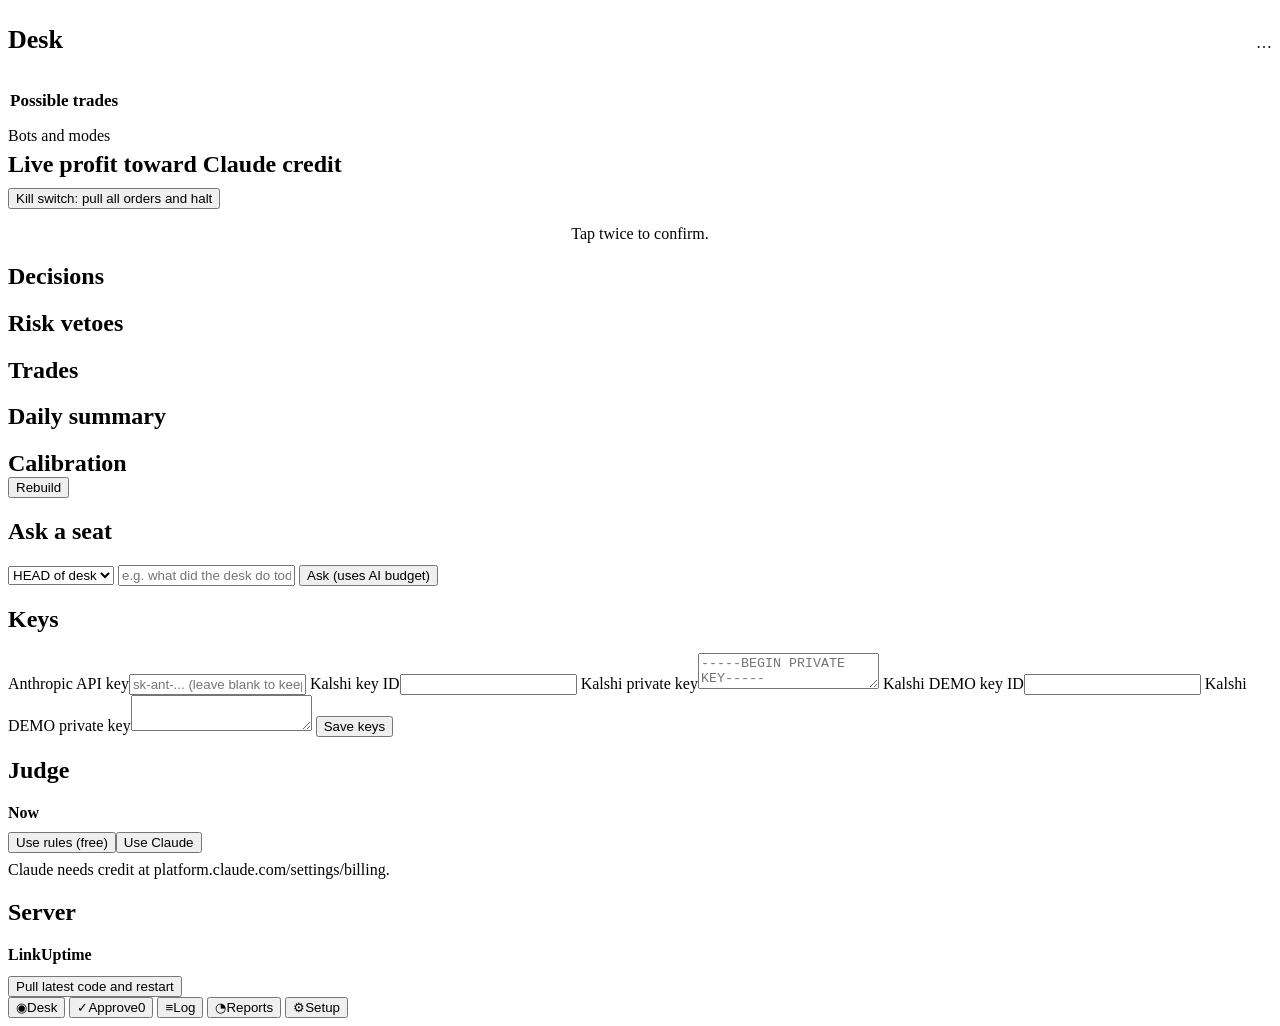
==== desk/web/index.html @ 73f9a921 "Halftime rule for 15-minute BTC markets Takes a side only from halftime until 2 min left, when that " ====
<!doctype html>
<html lang="en"><head><meta charset="utf-8">
<meta name="viewport" content="width=device-width,initial-scale=1,maximum-scale=1,user-scalable=no,viewport-fit=cover">
<meta name="theme-color" content="#050a12"><meta name="apple-mobile-web-app-capable" content="yes">
<link rel="manifest" href="/manifest.webmanifest"><title>Desk</title>
<link rel="preconnect" href="https://fonts.googleapis.com"><link rel="preconnect" href="https://fonts.gstatic.com" crossorigin>
<link href="https://fonts.googleapis.com/css2?family=Barlow:wght@400;500;600&family=Chakra+Petch:wght@500;600;700&display=swap" rel="stylesheet">
<link rel="stylesheet" href="/static/base.css?v=hud2">
<style>
.hud{display:flex;align-items:baseline;justify-content:space-between;gap:12px;margin:8px 0 14px}
.hud h1{font-size:26px}
.hudline{display:flex;gap:14px;flex-wrap:wrap;color:var(--mist);font:500 13px var(--display);margin-top:2px}
.hudline b{color:var(--ink);font-weight:600}
/* spot flow scope */
.scope{display:grid;grid-template-columns:auto 1fr;gap:4px 14px;align-items:center}
.scope .px{font:700 28px/1 var(--display);letter-spacing:.01em}
.meter{position:relative;height:10px;border-radius:99px;background:#071222;overflow:hidden}
.meter::after{content:"";position:absolute;left:50%;top:0;bottom:0;width:1px;background:var(--line)}
.meter i{position:absolute;top:0;bottom:0;border-radius:99px}
/* open trade */
.pos{border-color:rgba(255,181,71,.35)}
.pnl{font:700 40px/1 var(--display);letter-spacing:-.01em}
.ladder{position:relative;height:46px;margin:16px 4px 6px}
.ladder .track{position:absolute;left:0;right:0;top:20px;height:4px;border-radius:4px;background:#0c1a2c}
.ladder .mk{position:absolute;top:0;transform:translateX(-50%);text-align:center;font:600 11px/1.1 var(--display);color:var(--mist)}
.ladder .mk i{display:block;width:2px;height:16px;margin:4px auto 0;background:currentColor}
.ladder .mk.stop{color:var(--red)}.ladder .mk.tp{color:var(--teal)}.ladder .mk.tp.off{opacity:.35}
.ladder .mk.mark{color:var(--ink);top:auto;bottom:-6px}.ladder .mk.mark i{width:12px;height:12px;border-radius:50%;margin:0 auto 3px;background:var(--amber);box-shadow:0 0 12px var(--amber)}
.ladder .mk.entry i{background:var(--mist)}
/* possible trades */
.cand{padding:14px 16px}
.cand .strike{font:600 19px/1.2 var(--display)}
.cand .when{font-size:13px;color:var(--mist);margin-top:2px}
.cand .quote{display:flex;gap:16px;margin-top:8px;font:500 14px var(--display);color:var(--mist)}
.cand .quote b{color:var(--ink);font-weight:600}
.edge{white-space:nowrap;flex:none;font:700 13px var(--display);padding:4px 10px;border-radius:99px;background:var(--teal-dim);color:var(--teal)}
.edge.neg{background:var(--red-dim);color:var(--red)}.edge.none{background:var(--panel2);color:var(--mist)}
.verdict{margin-top:10px;font-size:14px;color:var(--mist)}.verdict b{color:var(--ink)}
.cand.picked{border-color:rgba(79,240,210,.45);box-shadow:0 0 0 1px rgba(79,240,210,.12),0 0 28px rgba(79,240,210,.06)}
/* the logic trace: one node per gate, wired top to bottom */
.trace{margin:14px 0 4px;padding-left:4px}
.gate{position:relative;display:grid;grid-template-columns:22px 1fr auto;align-items:center;gap:10px;min-height:38px}
.gate::before{content:"";position:absolute;left:10px;top:-10px;height:20px;width:2px;background:var(--line)}
.gate:first-child::before{display:none}
.gate.ok::before{background:var(--teal);box-shadow:0 0 8px rgba(79,240,210,.5)}
.gate .node{width:14px;height:14px;margin-left:4px;border-radius:50%;border:2px solid var(--line);background:var(--abyss);position:relative;z-index:1}
.gate.ok .node{border-color:var(--teal);background:var(--teal);box-shadow:0 0 10px rgba(79,240,210,.7)}
.gate.fail .node{border-color:var(--red);background:transparent}
.gate.first-fail .node{box-shadow:0 0 0 4px var(--red-dim)}
.gate.wait .node{border-style:dashed}
.gate .gl{font-size:15px}.gate.fail .gl,.gate.wait .gl{color:var(--mist)}.gate.first-fail .gl{color:var(--ink)}
.gate .gv{font:600 14px var(--display);text-align:right}.gate .gv small{color:var(--mist);font-weight:500}
.gate.ok .gv{color:var(--teal)}.gate.fail .gv{color:var(--red)}
.forces{display:grid;grid-template-columns:1fr 1fr;gap:10px;margin-top:12px}
.sect{display:flex;justify-content:space-between;align-items:baseline;margin:18px 2px 10px}
.sect h2{margin:0;color:var(--ink);font-size:17px}
details.card summary{list-style:none;cursor:pointer;display:flex;justify-content:space-between;align-items:center;font:600 15px var(--display);min-height:30px}
details.card summary::-webkit-details-marker{display:none}
.botset{border-top:1px solid var(--line);padding-top:12px;margin-top:12px}
</style></head>
<body>
<div class="wrap">
  <header class="hud"><div><h1>Desk</h1><div class="hudline" id="hudLine"></div></div><span id="deskPill" class="pill">…</span></header>

  <!-- DESK -->
  <section id="t-desk">
    <div class="card" id="scope"></div>
    <div id="posCard"></div>
    <div class="sect"><h2>Possible trades</h2><span id="scanAge" class="small dim"></span></div>
    <div id="scanList"></div>
    <div id="houseCard"></div>
    <details class="card" id="botSet"><summary>Bots and modes<span class="dim small" id="botSum"></span></summary><div id="bots"></div></details>
    <div class="card"><div class="row"><h2 style="margin:0">Live profit toward Claude credit</h2><span id="msTxt" class="num dim"></span></div>
      <div class="bar" style="margin-top:10px"><i id="msBar" style="width:0"></i></div>
      <div class="row small dim" style="margin-top:10px"><span id="judgeTxt"></span><span id="aiTxt" class="num"></span></div></div>
    <button class="danger" id="kill">Kill switch: pull all orders and halt</button>
    <p class="dim small" style="text-align:center">Tap twice to confirm.</p>
  </section>

  <!-- APPROVE -->
  <section id="t-appr" class="hide">
    <div id="apprList"></div>
  </section>

  <!-- LOG -->
  <section id="t-log" class="hide">
    <div class="card"><h2>Decisions</h2><div id="decList"></div></div>
    <div class="card"><h2>Risk vetoes</h2><div id="vetoList"></div></div>
    <div class="card"><h2>Trades</h2><div id="tradeList"></div></div>
  </section>

  <!-- REPORTS -->
  <section id="t-rep" class="hide">
    <div class="card"><h2>Daily summary</h2><pre id="daily"></pre></div>
    <div class="card"><div class="row"><h2 style="margin:0">Calibration</h2><button class="ghost" style="width:auto" id="recal">Rebuild</button></div>
      <div id="cal" style="margin-top:8px"></div></div>
    <div class="card"><h2>Ask a seat</h2>
      <select id="seat"><option value="head">HEAD of desk</option><option value="risk">RISK</option><option value="exit">EXIT</option>
      <option value="search">SEARCH</option><option value="review">REVIEW</option></select>
      <input id="seatQ" placeholder="e.g. what did the desk do today and why?">
      <button id="ask">Ask (uses AI budget)</button></div>
    <div id="seatReports"></div>
  </section>

  <!-- SETUP -->
  <section id="t-set" class="hide">
    <div class="card"><h2>Keys</h2>
      <div id="keyState" class="kv" style="margin-bottom:10px"></div>
      <label>Anthropic API key</label><input id="ak" placeholder="sk-ant-... (leave blank to keep)" autocomplete="off">
      <label>Kalshi key ID</label><input id="kid" autocomplete="off">
      <label>Kalshi private key</label><textarea id="kpem" placeholder="-----BEGIN PRIVATE KEY-----"></textarea>
      <label>Kalshi DEMO key ID</label><input id="did" autocomplete="off">
      <label>Kalshi DEMO private key</label><textarea id="dpem"></textarea>
      <button class="primary" id="saveKeys">Save keys</button></div>
    <div class="card"><h2>Judge</h2>
      <div class="kv" style="margin-bottom:10px"><b>Now</b><span id="judgeNow"></span></div>
      <div class="grid2"><button id="jRules">Use rules (free)</button><button class="primary" id="jClaude">Use Claude</button></div>
      <p class="small dim" style="margin:8px 0 0">Claude needs credit at platform.claude.com/settings/billing.</p></div>
    <div class="card"><h2>Server</h2><div class="kv"><b>Link</b><span id="url" class="mono"></span><b>Uptime</b><span id="up"></span></div>
      <button style="margin-top:12px" id="upd">Pull latest code and restart</button></div>
  </section>
</div>

<nav class="tabs">
  <button data-t="desk" class="on"><span class="ic">◉</span>Desk</button>
  <button data-t="appr"><span class="ic">✓</span>Approve<span id="apprBadge" class="badge hide">0</span></button>
  <button data-t="log"><span class="ic">≡</span>Log</button>
  <button data-t="rep"><span class="ic">◔</span>Reports</button>
  <button data-t="set"><span class="ic">⚙</span>Setup</button>
</nav>
<div id="toast" class="toast hide"></div>

<script>
const $=id=>document.getElementById(id);
const esc=s=>String(s??'').replace(/[&<>"]/g,c=>({'&':'&amp;','<':'&lt;','>':'&gt;','"':'&quot;'}[c]));
const fmt=(x,d=2)=>x==null?'–':Number(x).toFixed(d);
let S=null,tab='desk',killArm=0;
function toast(m){const t=$('toast');t.textContent=m;t.classList.remove('hide');clearTimeout(t._h);t._h=setTimeout(()=>t.classList.add('hide'),3500)}
async function api(p,b){const r=await fetch(p,b?{method:'POST',headers:{'content-type':'application/json'},body:JSON.stringify(b)}:{});
 if(r.status===401){location.reload();return{}}return r.json()}
document.querySelectorAll('.tabs button').forEach(b=>b.onclick=()=>{tab=b.dataset.t;
 document.querySelectorAll('.tabs button').forEach(x=>x.classList.toggle('on',x===b));
 document.querySelectorAll('section').forEach(s=>s.classList.toggle('hide',s.id!=='t-'+tab));load()});

const money=x=>x==null?'–':(x<0?'-':'')+'$'+Math.abs(x).toFixed(2);
const cents=x=>x==null?'–':Math.round(x*100)+'¢';
const REASONS={too_early:'Still collecting price history',no_edge:'Fair value is too close to the price',thin_book:'Not enough contracts on the book',
 no_book:'No live price',no_fair_value:'No fair value yet',spread_wide:'Spread too wide',finalist:'Ranked below the pick',picked:'Sent to the judge',
 not_best:'Judge preferred another market',judge_no:'Judge said not worth it',low_volume:'Too little trading today',
 low_open_interest:'Too few open contracts',price_tail:'Too close to 0¢ or 100¢',closing_soon:'Settles too soon',too_far:'Settles too far out',
 no_two_sided_quote:'No two-sided price',spread_tight:'Spread too tight to quote',not_examined:'Outside the top markets by volume',
 not_active:'Not trading right now'};
const why=w=>REASONS[w]||String(w||'').replace(/_/g,' ');
function closeLabel(r){if(!r.close_ts)return'';const d=new Date(r.close_ts*1000);
 const mins=r.minutes_to_close!=null?Math.round(r.minutes_to_close):Math.round((r.close_ts-Date.now()/1000)/60);
 return `settles ${d.toLocaleTimeString([], {hour:'numeric',minute:'2-digit'})}, ${mins} min left`}
function strikeLabel(r,withTime=true){
 let k=r.floor,t=r.strike_type;
 if(k==null&&r.ticker){const m=/-T([\d.]+)$/.exec(r.ticker);if(m){k=+m[1];t='greater'}}
 const f=v=>'$'+Math.round(v).toLocaleString();
 let s=t==='greater'?`BTC above ${f(k)}`:t==='less'?`BTC below ${f(r.cap??k)}`:(r.floor!=null&&r.cap!=null?`BTC ${f(r.floor)}–${f(r.cap)}`:(r.ticker||''));
 if(withTime&&r.close_ts){const d=new Date(r.close_ts*1000);s+=` at ${d.toLocaleTimeString([], {hour:'numeric',minute:'2-digit'})}`}
 return s}
function stateColor(s){if(!s)return'';if(/quoting|in_position|riding/.test(s))return'good';if(/blocked|halt|vetoed/.test(s))return'bad';
 if(/hold|pause|pull|range|no_|flatten|scanning/.test(s))return'warn';return'acc'}
const STATE_WORDS={no_trade:'nothing worth taking',no_market:'no market to quote',in_position:'in a trade',riding:'letting it ride',
 shadow_signal:'would trade (shadow)',scanning:'scanning',quoting:'quoting',hold:'holding off',idle:'idle',vetoed:'blocked by a safety limit'};
const sw=s=>STATE_WORDS[s]||String(s||'idle').replace(/_/g,' ');
let armed={};
function arm(key,btn,label){const now=Date.now();if(armed[key]&&now-armed[key]<4000){armed[key]=0;return true}
 armed[key]=now;btn.classList.add('armed');const old=btn.textContent;btn.textContent=label||'Tap again to confirm';
 setTimeout(()=>{if(armed[key]===now){armed[key]=0;btn.classList.remove('armed');btn.textContent=old}},4000);return false}

function renderScope(){
 const f=S.spot||{};const imb=f.spot_book_imb_10bps,cvd=f.spot_cvd_5m_btc;
 const bar=(v,scale)=>{if(v==null)return'<div class="meter"></div>';const w=Math.min(50,Math.abs(v)/scale*50);
  return `<div class="meter"><i style="${v>=0?'left:50%':'right:50%'};width:${w}%;background:${v>=0?'var(--teal)':'var(--red)'}"></i></div>`};
 $('scope').innerHTML=`<div class="row"><div><div class="small dim">Bitcoin, 4 exchanges</div><div class="px">${f.spot_vwap_1m?'$'+Math.round(f.spot_vwap_1m).toLocaleString():'–'}</div></div>
  <span class="pill ${f.flow_venues>=3?'good':'warn'}">${f.flow_venues||0}/4 feeds</span></div>
  <div class="scope" style="margin-top:12px"><span class="small dim">Book</span>${bar(imb,0.5)}<span class="small dim">5 min flow</span>${bar(cvd,30)}</div>
  <div class="row small dim" style="margin-top:8px"><span>${imb==null?'':(imb>=0?'More bids':'More asks')+' '+Math.abs(Math.round(imb*100))+'%'}</span>
  <span class="num">${cvd==null?'warming up':(cvd>=0?'+':'')+cvd.toFixed(1)+' BTC net buying'}</span></div>`}

function heldTerms(lk){const yes=lk.side==='bid';const h=v=>v==null?null:(yes?v:1-v);
 return {yes,entry:h(lk.entry),stop:h(lk.stop),tp:h(lk.tp),mark:lk.mark==null?null:h(lk.mark)}}
function renderPos(){
 const g=S.bots.gambler,lk=g&&g.lock;
 if(!lk||lk.entry==null){$('posCard').innerHTML='';return}
 const t=heldTerms(lk);const row=((S.boards.gambler||{}).rows||[]).find(r=>r.ticker===lk.ticker)||{ticker:lk.ticker};
 const vals=[t.stop,t.entry,t.tp,t.mark].filter(v=>v!=null);const lo=Math.min(...vals)-0.01,hi=Math.max(...vals)+0.01;
 const pos=v=>((v-lo)/(hi-lo)*100).toFixed(1)+'%';const up=lk.upnl||0;const ride=!!lk.ride;
 $('posCard').innerHTML=`<div class="card pos"><div class="row"><span class="pill warn">${t.yes?'YES':'NO'} x${Math.round(lk.qty)}</span>
  <span class="small dim">${esc(lk.mode)}${ride?', riding':''}</span></div>
  <div style="margin-top:10px;font:600 17px var(--display)">${esc(strikeLabel(row))}</div>
  <div class="pnl num" style="margin-top:12px;color:${up>=0?'var(--teal)':'var(--red)'}">${up>=0?'+':''}${money(up)}</div>
  <div class="small dim">if closed now, before fees</div>
  <div class="ladder"><div class="track"></div>
   ${t.stop!=null?`<div class="mk stop" style="left:${pos(t.stop)}">stop ${cents(t.stop)}<i></i></div>`:''}
   <div class="mk entry" style="left:${pos(t.entry)}">in ${cents(t.entry)}<i></i></div>
   ${t.tp!=null?`<div class="mk tp ${ride?'off':''}" style="left:${pos(t.tp)}">+${S.gambler_cfg.take_profit_pct}% ${cents(t.tp)}<i></i></div>`:''}
   ${t.mark!=null?`<div class="mk mark" style="left:${pos(t.mark)}"><i></i>now ${cents(t.mark)}</div>`:''}</div>
  <div class="grid2" style="margin-top:22px"><button class="danger" id="bStop">Stop now</button>
   <button class="act ${ride?'':'ghost'}" id="bRide">${ride?'Riding: tap to restore +'+S.gambler_cfg.take_profit_pct+'%':'Let it ride'}</button></div></div>`;
 $('bStop').onclick=e=>{if(arm('stop',e.target,'Tap again to close'))posCtl('gambler','stop')};
 $('bRide').onclick=()=>posCtl('gambler',ride?'unride':'ride')}
async function posCtl(bot,action){const r=await api('/api/position',{bot,action});toast(r.msg||r.error);load()}

function gatesFor(r){
 if(r.gates)return r.gates.map(g=>({label:g.label,ok:g.ok,v:g.v,need:g.need,unit:g.unit,k:g.k}));
 if(r.stage===1)return [{label:'First checks',ok:false,v:null,txt:why(r.why),wait:false,note:why(r.why)},{label:'Judge',wait:true,txt:'not reached'}];
 const out=[{label:'Live two-sided price',ok:r.stage>2||(r.stage===2?false:true)}];
 if(r.stage>=3)out.push({label:'Fair value edge',ok:r.stage>3,v:r.edge_c,need:'±3c',unit:'c'});
 out.push({label:'Judge',wait:true,txt:r.stage>3?why(r.why):'not reached'});
 return out}
function traceHTML(r){
 let firstFail=true;
 return '<div class="trace">'+gatesFor(r).map(g=>{
  let cls=g.wait?'wait':(g.ok?'ok':'fail');if(cls==='fail'&&firstFail){cls+=' first-fail';firstFail=false}
  const fv=v=>g.unit==='$'?`${v<0?'-':''}$${Math.abs(Math.round(v)).toLocaleString()}`:g.unit==='$/min'?`${v>0?'+':''}${Math.round(v)} $/min`:
   g.unit==='min'?`${(+v).toFixed(1)} min`:g.unit==='c'&&g.k&&g.k.startsWith('ht_')?`${Math.round(v*100)}¢`:
   (g.unit==='c'||/edge/i.test(g.label)?`${v>0?'+':''}${(+v).toFixed(1)}c`:(+v).toFixed(2));
  let val=g.wait?`<small>${esc(g.txt)}</small>`:g.note?`<small>${esc(g.note)}</small>`:(g.v==null?'<small>no read</small>':fv(g.v));
  if(!g.wait&&g.need)val+=` <small>/ ${esc(g.need)}</small>`;
  return `<div class="gate ${cls}"><span class="node"></span><span class="gl">${esc(g.label)}</span><span class="gv">${val}</span></div>`}).join('')+'</div>'}
let openCand=null;
function renderScan(){
 const b=S.boards.gambler;const g=S.bots.gambler;
 if(!b||!b.rows||!b.rows.length){$('scanList').innerHTML=`<div class="card dim">${g&&g.status&&g.status.state==='scanning'?'Scanning Bitcoin markets…':'No Bitcoin markets pass the first checks right now. The Gambler rescans every 2 minutes.'}</div>`;$('scanAge').textContent='';return}
 const age=Math.round((Date.now()/1000-b.ts)/60);$('scanAge').textContent=`${b.free_cut} of ${b.universe} markets, ${age<1?'just now':age+' min ago'}`;
 const canForce=!(g.lock)&&g.mode!=='shadow';
 $('scanList').innerHTML=b.rows.map(r=>{
  const open=openCand?openCand===r.ticker:r.picked;
  const e=r.edge_c;const ec=e==null?'none':(e>=0?'':'neg');
  const act=r.action&&r.action!=='hold'?`<b>Judge says ${r.action==='buy_yes'?'buy YES':'buy NO'}</b>`:
   (r.judged?`<b>Holding.</b> ${esc((r.reasons||[])[0]||'')}`:esc(why(r.why)));
  return `<div class="card cand ${r.picked?'picked':''}" data-t="${esc(r.ticker)}">
   <div class="row" style="align-items:flex-start"><div><div class="strike">${esc(strikeLabel(r,false))}</div><div class="when">${esc(closeLabel(r))}</div></div>
    <span class="edge ${ec}">${e==null?'no read':(e>=0?'+':'')+e.toFixed(1)+'¢'}</span></div>
   <div class="quote"><span>YES <b>${cents(r.bid)} / ${cents(r.ask)}</b></span><span>fair value <b>${r.fair==null?'–':cents(r.fair)}</b></span></div>
   <div class="verdict">${act}</div>
   ${open?traceHTML(r)+(canForce?`<div class="forces"><button class="act ghost" onclick="force(event,'${esc(r.ticker)}','yes',${r.ask})">Force YES ${cents(r.ask)}</button>
     <button class="act ghost" onclick="force(event,'${esc(r.ticker)}','no',${r.bid==null?'null':(1-r.bid).toFixed(2)})">Force NO ${r.bid==null?'':cents(1-r.bid)}</button></div>`:
     `<p class="small dim" style="margin:10px 0 0">${g.lock?'Close the open trade to force another.':'Move the Gambler to paper or higher to force trades.'}</p>`):''}
  </div>`}).join('');
 document.querySelectorAll('.cand').forEach(el=>el.addEventListener('click',ev=>{if(ev.target.closest('button'))return;
  openCand=openCand===el.dataset.t?'__none':el.dataset.t;renderScan()}))}
async function force(ev,ticker,side,seen){ev.stopPropagation();
 const pct=S.gambler_cfg.size_pct_equity;if(!arm('f'+ticker+side,ev.target,`Tap again: ${pct}% of the account`))return;
 const r=await api('/api/force',{ticker,side,seen_price:seen});toast(r.msg||r.error);load()}

function renderHouse(){
 const h=S.bots.house;if(!h){$('houseCard').innerHTML='';return}const st=h.status||{},lk=h.lock;
 $('houseCard').innerHTML=`<div class="card"><div class="row"><h2 style="margin:0;color:var(--ink)">House quoting</h2><span class="pill ${stateColor(st.state)}">${esc(sw(st.state))}</span></div>
  ${lk?`<div style="margin-top:10px;font:600 16px var(--display)">${esc(strikeLabel({ticker:lk.ticker}))}</div>
   <div class="quote" style="display:flex;gap:16px;margin-top:8px;color:var(--mist);font:500 14px var(--display)">
   <span>bid <b style="color:var(--ink)">${cents(st.bid)}</b></span><span>ask <b style="color:var(--ink)">${cents(st.ask)}</b></span><span>holding <b style="color:var(--ink)">${st.inv==null?0:Math.round(st.inv)}</b></span></div>
   ${st.reasons?`<div class="verdict">${esc(st.reasons.join('; '))}</div>`:''}
   <button class="ghost" style="margin-top:12px" id="hStop">End this session</button>`:
   `<div class="verdict">${esc(st.reason||(st.funnel?'No market worth quoting yet':'Waiting for its next scan'))}</div>`}</div>`;
 const b=$('hStop');if(b)b.onclick=e=>{if(arm('hstop',e.target,'Tap again to end'))posCtl('house','stop')}}

function botCard(name,b){
 const st=b.status||{};const rung=b.configured_mode;
 const seg=S.ladder.map(m=>`<button class="${m===rung?'on':''}" onclick="setMode('${name}','${m}')">${m}</button>`).join('');
 return `<div class="botset"><div class="row"><b style="text-transform:capitalize;font-family:var(--display)">${name}</b>
  <span class="pill ${stateColor(st.state)}">${esc(sw(st.state))}</span></div>
  ${b.mode!==rung?`<p class="small dim" style="margin:6px 0 0">Running at ${b.mode}: ${b.mode==='shadow'?'mode ceiling':'missing key'}</p>`:''}
  <div class="seg">${seg}</div>
  <div style="margin-top:10px">${b.blocked?`<button onclick="ctl('unpause','${name}')">Resume ${name}</button>`:`<button class="ghost" onclick="ctl('pause','${name}')">Pause ${name}</button>`}</div>
  ${b.blocked?`<p class="small" style="color:var(--amber);margin:8px 0 0">${esc(b.blocked)}</p>`:''}</div>`}
function tabTo(t){document.querySelector(`.tabs button[data-t="${t}"]`).click()}

async function load(){
 S=await api('/api/status');if(!S.bots)return;
 const halted=S.risk.halted;$('deskPill').textContent=halted?'Halted':'Running';$('deskPill').className='pill '+(halted?'bad':'good');
 const n=S.approvals.length;$('apprBadge').textContent=n;$('apprBadge').classList.toggle('hide',!n);
 if(tab==='desk')renderDesk();if(tab==='appr')renderAppr();if(tab==='log')renderLog();if(tab==='rep')renderRep();if(tab==='set')renderSet()}
function renderDesk(){
 const g=S.bots.gambler;const eqKey=g?(g.mode==='paper'?'paper_gambler':g.mode):null;const eq=eqKey?S.equity[eqKey]:null;
 $('hudLine').innerHTML=`<span>Gambler <b>${esc(g?g.mode:'–')}</b></span><span>Judge <b>${S.judge_backend==='rules'?'rules':'Claude'}</b></span>${eq!=null?`<span>Account <b>${money(eq)}</b></span>`:''}`;
 renderScope();renderPos();renderScan();renderHouse();
 const bs=$('bots');const was=bs.innerHTML;const nb=Object.entries(S.bots).map(([k,v])=>botCard(k,v)).join('');if(was!==nb)bs.innerHTML=nb;
 $('botSum').textContent=Object.entries(S.bots).map(([k,v])=>`${k} ${v.configured_mode}`).join(', ');
 const ms=S.milestone||5,lp=S.live_profit||0;$('msTxt').textContent=`${money(lp)} of ${money(ms)}`;
 $('msBar').style.width=Math.max(0,Math.min(100,100*lp/ms))+'%';
 const a=S.ai;$('aiTxt').textContent=S.judge_backend==='rules'?'$0 AI spend':`${money(a.spent)} of ${money(a.cap)} today`;
 const j=S.judge||{};$('judgeTxt').textContent=j.backend==='rules'?'Rules judge, free':(j.has_key?'Claude judge ready':(j.ok?'Add an Anthropic key':'Judge offline'))}
async function setMode(bot,to){const r=await api('/api/control',{action:'mode',bot,to});toast(r.msg||r.error);if(r.approval)tabTo('appr');load()}
async function ctl(action,bot){const r=await api('/api/control',{action,bot});toast(r.msg||r.error);if(r.approval)tabTo('appr');load()}
$('kill').onclick=e=>{if(!arm('kill',e.target,'Tap again to halt everything'))return;api('/api/control',{action:'kill_all'}).then(r=>{toast(r.msg);load()})};

let lastAppr='';
function renderAppr(){
 const L=S.approvals;const h=L.length?L.map(a=>`<div class="card"><div class="row"><h1 style="font-size:17px">${esc(a.title)}</h1><span class="pill warn">${esc(a.kind)}</span></div>
 <p class="dim small">${esc(a.detail)}</p><p class="small mono dim">${esc(JSON.stringify(a.payload))} · from ${esc(a.source)}</p>
 <div class="grid2"><button class="primary" onclick="decide('${a.id}',true)">Approve</button><button onclick="decide('${a.id}',false)">Reject</button></div></div>`).join('')
 :'<div class="card dim">Nothing waiting for you.</div>';
 if(h!==lastAppr){lastAppr=h;$('apprList').innerHTML=h}}
async function decide(id,ok){const r=await api('/api/approve',{id,approve:ok,text:ok?'APPROVE':''});toast(r.msg);lastAppr='';load()}

async function renderLog(){
 const d=await api('/api/decisions?n=30');
 $('decList').innerHTML=(d.decisions||[]).map(x=>{const p=x.policy||{};const ans=x.answers||{};
  const bits=Object.entries(ans).slice(0,6).map(([k,v])=>{const pv=v.p!=null?v.p:v.p_pick;const lab=v.pick?`${k}:${v.pick}`:k;
   return `<div class="row small"><span>${esc(lab)}</span><span class="mono">${fmt(pv)}</span></div><div class="bar"><i style="width:${(pv||0)*100}%"></i></div>`}).join('');
  return `<div class="item"><div class="row"><b>${esc(x.bot)}</b><span class="pill ${p.action&&p.action!=='hold'?'good':''}">${esc(p.action||x.verdict||'')}</span></div>
  <div class="small dim mono">${new Date(x.ts*1000).toLocaleTimeString()} ${esc(x.ticker||'')} ${x.latency_ms!=null?x.latency_ms+'ms':''}</div>
  ${p.reasons?`<div class="small dim">${esc(p.reasons.join('; '))}</div>`:''}<div style="margin-top:6px">${bits}</div></div>`}).join('')||'<span class="dim">No decisions yet.</span>';
 $('vetoList').innerHTML=(d.vetoes||[]).map(v=>`<div class="item small"><b>${esc(v.check)}</b> <span class="dim">${esc(v.bot)} ${esc(v.ticker)}</span><div class="dim">${esc(v.message)}</div></div>`).join('')||'<span class="dim">None.</span>';
 $('tradeList').innerHTML=(d.trades||[]).map(t=>`<div class="item small"><div class="row"><b>${esc(t.bot)} ${esc(t.ticker)}</b><span class="mono">${t.pnl_after_fees!=null?(t.pnl_after_fees>=0?'+':'')+fmt(t.pnl_after_fees):esc(t.session_end||t.rule||'')}</span></div>
  <div class="dim">${esc(t.mode)} · ${esc(t.rule||t.session_end||'')} · ${Math.round((t.held_s||0)/60)}m</div></div>`).join('')||'<span class="dim">None.</span>'}

function relChart(bins){const W=300,H=110,P=18;const x=v=>P+v*(W-2*P),y=v=>H-P-v*(H-2*P);
 let s=`<svg viewBox="0 0 ${W} ${H}" width="100%"><line x1="${x(0)}" y1="${y(0)}" x2="${x(1)}" y2="${y(1)}" stroke="#39414c" stroke-dasharray="3 3"/>`;
 s+=bins.map(b=>`<circle cx="${x(b.pred)}" cy="${y(b.freq)}" r="${Math.min(8,2+Math.sqrt(b.n))}" fill="#7cc4ff" fill-opacity=".75"/>`).join('');
 s+=`<text x="${P}" y="${H-3}">predicted →</text><text x="2" y="10">actual</text></svg>`;return s}
async function renderRep(){
 const r=await api('/api/reports');$('daily').textContent=r.daily||'';
 const c=r.calibration;const keys=c&&c.keys?Object.entries(c.keys):[];
 $('cal').innerHTML=keys.length?keys.map(([k,v])=>`<div class="item"><div class="row small"><b>${esc(k)}</b><span class="mono">n ${v.n} · Brier ${fmt(v.brier,3)} vs ${fmt(v.brier_climatology,3)}</span></div>${relChart(v.bins)}</div>`).join('')
  :'<span class="dim small">Builds after ~30 minutes of judged decisions. Each answer is checked against what the market did next.</span>';
 $('seatReports').innerHTML=(r.seats||[]).map(s=>`<div class="card"><h2>${esc(s.name)}</h2><pre>${esc(s.text)}</pre></div>`).join('')}
$('recal').onclick=async()=>{const r=await api('/api/control',{action:'rebuild_calibration'});toast(r.msg);renderRep();load()};
$('ask').onclick=async()=>{const r=await api('/api/ask_seat',{seat:$('seat').value,prompt:$('seatQ').value});toast(r.msg);$('seatQ').value=''};

function renderSet(){
 $('judgeNow').textContent=S.judge_backend==='rules'?'Rules (free, code only)':'Claude Haiku 5.5';
 $('keyState').innerHTML=`<b>Anthropic</b><span>${S.judge&&S.judge.has_key?'set':'missing'}</span><b>Kalshi</b><span>${S.keys.kalshi?'set':'not set'}</span><b>Kalshi demo</b><span>${S.keys.kalshi_demo?'set':'not set'}</span>`;
 $('url').textContent=S.public_url||'–';$('up').textContent=Math.round(S.uptime_s/60)+' min'}
$('saveKeys').onclick=async()=>{const b={anthropic_key:ak.value,kalshi_key_id:kid.value,kalshi_pem:kpem.value,kalshi_demo_key_id:did.value,kalshi_demo_pem:dpem.value};
 const r=await api('/api/keys',b);toast(r.ok?('Saved: '+(r.saved||[]).join(', ')):r.error);if(r.ok)['ak','kid','kpem','did','dpem'].forEach(i=>$(i).value='');load()};
$('jRules').onclick=async()=>{const r=await api('/api/control',{action:'judge',to:'rules'});toast(r.msg||r.error);load()};
$('jClaude').onclick=async()=>{const r=await api('/api/control',{action:'judge',to:'claude'});toast(r.msg||r.error);if(r.approval)tabTo('appr');load()};
$('upd').onclick=async()=>{const r=await api('/api/control',{action:'update_code'});toast(r.msg)};

load();setInterval(()=>{const busy=Object.values(armed).some(v=>v&&Date.now()-v<4000);
 if(!document.hidden&&!busy&&(tab==='desk'||tab==='appr'))load()},5000);
</script></body></html>
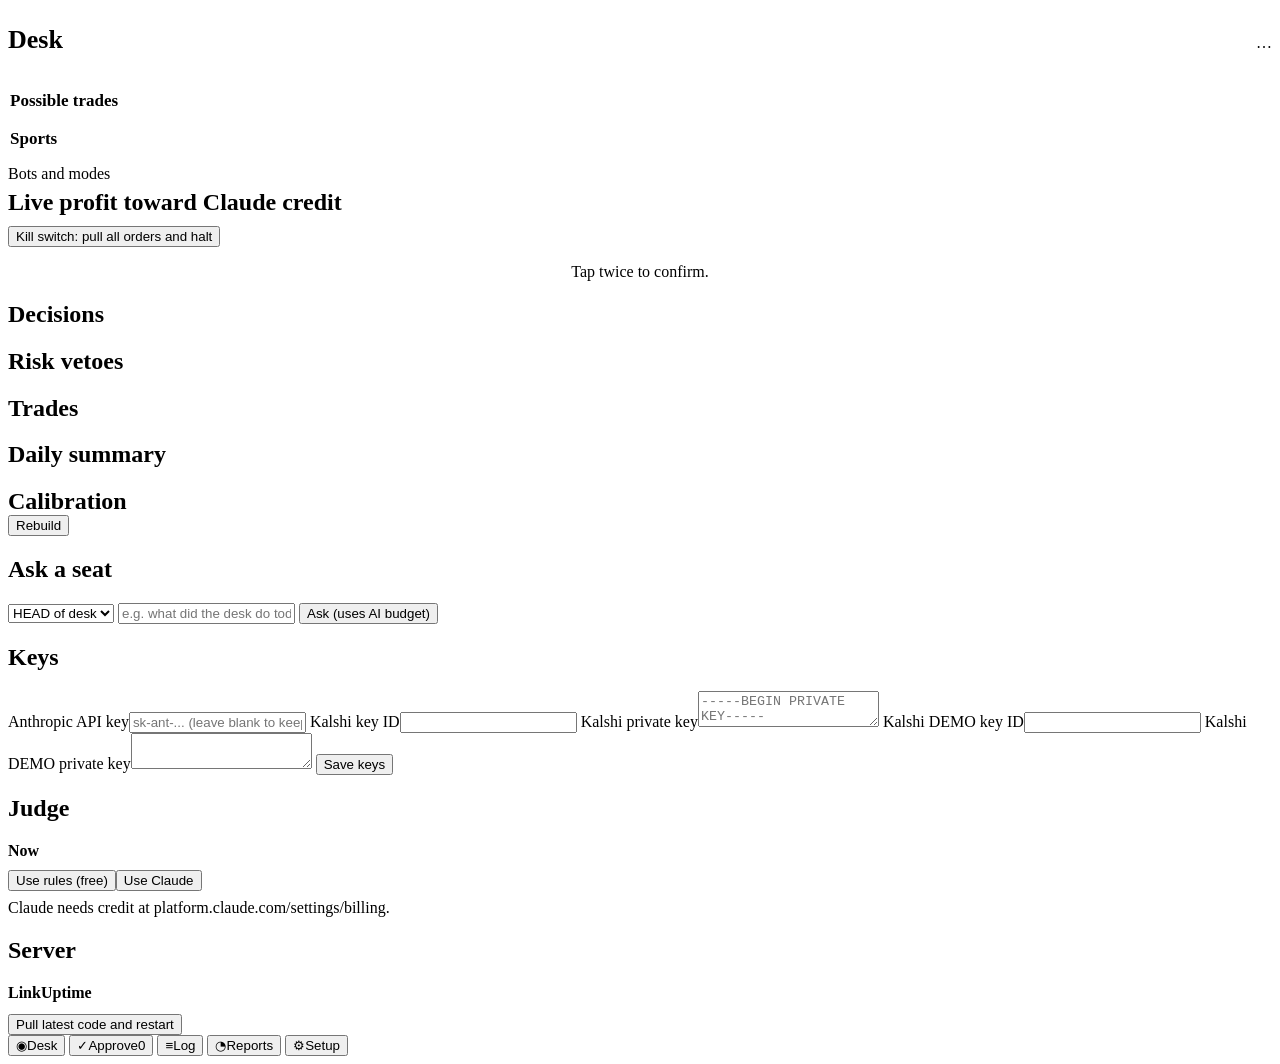
==== commit dcfe9799: "Sports bot: NFL, NBA, NHL and college football on Kalshi, priced off ESPN Fair price is the DraftKin" ====
--- a/desk/web/index.html
+++ b/desk/web/index.html
@@ -5,7 +5,7 @@
 <link rel="manifest" href="/manifest.webmanifest"><title>Desk</title>
 <link rel="preconnect" href="https://fonts.googleapis.com"><link rel="preconnect" href="https://fonts.gstatic.com" crossorigin>
 <link href="https://fonts.googleapis.com/css2?family=Barlow:wght@400;500;600&family=Chakra+Petch:wght@500;600;700&display=swap" rel="stylesheet">
-<link rel="stylesheet" href="/static/base.css?v=hud2">
+<link rel="stylesheet" href="/static/base.css?v=hud3">
 <style>
 .hud{display:flex;align-items:baseline;justify-content:space-between;gap:12px;margin:8px 0 14px}
 .hud h1{font-size:26px}
@@ -57,6 +57,10 @@
 details.card summary{list-style:none;cursor:pointer;display:flex;justify-content:space-between;align-items:center;font:600 15px var(--display);min-height:30px}
 details.card summary::-webkit-details-marker{display:none}
 .botset{border-top:1px solid var(--line);padding-top:12px;margin-top:12px}
+.cand .team{font:600 19px/1.2 var(--display)}
+.live{color:var(--red);font:700 11px var(--display);letter-spacing:.04em;margin-right:6px}
+.live::before{content:"";display:inline-block;width:7px;height:7px;border-radius:50%;background:var(--red);margin-right:5px;vertical-align:1px}
+.src{font-size:12px;color:var(--mist);margin-top:4px}
 </style></head>
 <body>
 <div class="wrap">
@@ -68,6 +72,9 @@
     <div id="posCard"></div>
     <div class="sect"><h2>Possible trades</h2><span id="scanAge" class="small dim"></span></div>
     <div id="scanList"></div>
+    <div class="sect"><h2>Sports</h2><span id="spAge" class="small dim"></span></div>
+    <div id="spBets"></div>
+    <div id="spList"></div>
     <div id="houseCard"></div>
     <details class="card" id="botSet"><summary>Bots and modes<span class="dim small" id="botSum"></span></summary><div id="bots"></div></details>
     <div class="card"><div class="row"><h2 style="margin:0">Live profit toward Claude credit</h2><span id="msTxt" class="num dim"></span></div>
@@ -206,7 +213,7 @@
 async function posCtl(bot,action){const r=await api('/api/position',{bot,action});toast(r.msg||r.error);load()}
 
 function gatesFor(r){
- if(r.gates)return r.gates.map(g=>({label:g.label,ok:g.ok,v:g.v,need:g.need,unit:g.unit,k:g.k}));
+ if(r.gates)return r.gates.map(g=>({label:g.label,ok:g.ok,v:g.v,need:g.need,unit:g.unit,k:g.k,note:g.note}));
  if(r.stage===1)return [{label:'First checks',ok:false,v:null,txt:why(r.why),wait:false,note:why(r.why)},{label:'Judge',wait:true,txt:'not reached'}];
  const out=[{label:'Live two-sided price',ok:r.stage>2||(r.stage===2?false:true)}];
  if(r.stage>=3)out.push({label:'Fair value edge',ok:r.stage>3,v:r.edge_c,need:'±3c',unit:'c'});
@@ -217,7 +224,9 @@
  return '<div class="trace">'+gatesFor(r).map(g=>{
   let cls=g.wait?'wait':(g.ok?'ok':'fail');if(cls==='fail'&&firstFail){cls+=' first-fail';firstFail=false}
   const fv=v=>g.unit==='$'?`${v<0?'-':''}$${Math.abs(Math.round(v)).toLocaleString()}`:g.unit==='$/min'?`${v>0?'+':''}${Math.round(v)} $/min`:
-   g.unit==='min'?`${(+v).toFixed(1)} min`:g.unit==='c'&&g.k&&g.k.startsWith('ht_')?`${Math.round(v*100)}¢`:
+   g.unit==='min'?(Math.abs(v)>=90?`${(v/60).toFixed(1)} h`:`${(+v).toFixed(1)} min`):g.unit==='c'&&g.k&&g.k.startsWith('ht_')?`${Math.round(v*100)}¢`:
+   g.unit==='p'?cents(v):g.unit==='n'?Math.round(v).toLocaleString():
+   (g.unit==='c'&&!['edge','cap'].includes(g.k)&&!/edge/i.test(g.label))?`${(+v).toFixed(1)}c`:
    (g.unit==='c'||/edge/i.test(g.label)?`${v>0?'+':''}${(+v).toFixed(1)}c`:(+v).toFixed(2));
   let val=g.wait?`<small>${esc(g.txt)}</small>`:g.note?`<small>${esc(g.note)}</small>`:(g.v==null?'<small>no read</small>':fv(g.v));
   if(!g.wait&&g.need)val+=` <small>/ ${esc(g.need)}</small>`;
@@ -248,6 +257,59 @@
  const pct=S.gambler_cfg.size_pct_equity;if(!arm('f'+ticker+side,ev.target,`Tap again: ${pct}% of the account`))return;
  const r=await api('/api/force',{ticker,side,seen_price:seen});toast(r.msg||r.error);load()}
 
+// ---------- sports ----------
+const tm=ts=>new Date(ts*1000).toLocaleString([], {weekday:'short',hour:'numeric',minute:'2-digit'});
+function ladderHTML(stop,entry,tp,mark,ride,tpLabel){
+ const vals=[stop,entry,tp,mark].filter(v=>v!=null);const lo=Math.min(...vals)-0.01,hi=Math.max(...vals)+0.01;
+ const pos=v=>((v-lo)/(hi-lo)*100).toFixed(1)+'%';
+ return `<div class="ladder"><div class="track"></div>
+  ${stop!=null?`<div class="mk stop" style="left:${pos(stop)}">stop ${cents(stop)}<i></i></div>`:''}
+  <div class="mk entry" style="left:${pos(entry)}">in ${cents(entry)}<i></i></div>
+  ${tp!=null?`<div class="mk tp ${ride?'off':''}" style="left:${pos(tp)}">${tpLabel} ${cents(tp)}<i></i></div>`:''}
+  ${mark!=null?`<div class="mk mark" style="left:${pos(mark)}"><i></i>now ${cents(mark)}</div>`:''}</div>`}
+function renderSportsBets(){
+ const sp=S.sports;if(!sp||!sp.bets.length){$('spBets').innerHTML='';return}const c=sp.cfg||{};
+ $('spBets').innerHTML=sp.bets.map(b=>{const up=b.upnl||0,ride=!!b.ride;const live=b.state==='in';
+  return `<div class="card pos"><div class="row"><span class="pill warn">${esc(b.team)} x${Math.round(b.qty)}</span>
+   <span class="small dim">${esc(b.mode)}${ride?', riding':''}</span></div>
+   <div style="margin-top:10px;font:600 16px var(--display)">${live?'<span class="live">LIVE</span>':''}${esc(b.league)}, ${esc(b.game)}${b.clock?', '+esc(b.clock):''}</div>
+   <div class="pnl num" style="margin-top:12px;color:${up>=0?'var(--teal)':'var(--red)'}">${up>=0?'+':''}${money(up)}</div>
+   <div class="small dim">if sold now, after the entry fee</div>
+   ${ladderHTML(b.stop,b.entry,b.tp,b.mark,ride,'+'+c.take_profit_pct+'%')}
+   <div class="grid2" style="margin-top:22px"><button class="danger" onclick="spStop(event,'${esc(b.ticker)}')">Stop now</button>
+    <button class="act ${ride?'':'ghost'}" onclick="spCtl('${esc(b.ticker)}','${ride?'unride':'ride'}')">${ride?'Riding: tap to restore +'+c.take_profit_pct+'%':'Let it ride'}</button></div></div>`}).join('')}
+let openSp=null;
+function renderSports(){
+ const sp=S.sports,bot=S.bots.sports;if(!sp||!bot){$('spList').innerHTML='';$('spAge').textContent='';return}
+ renderSportsBets();
+ const b=sp.board||{},rows=b.rows||[],st=b.stats||{};
+ $('spAge').textContent=b.ts?`${st.matched||0} games, ${st.live||0} live, ${Math.max(0,Math.round(Date.now()/1000-b.ts))}s ago`:'';
+ if(bot.status&&bot.status.state==='disabled'){$('spList').innerHTML='<div class="card dim">Sports is off.</div>';return}
+ if(!rows.length){$('spList').innerHTML=`<div class="card dim">${b.ts?'No NFL, NBA, NHL or college football games on Kalshi in the next day with a price to compare.':'Loading games…'}</div>`;return}
+ const canForce=bot.mode!=='shadow';
+ $('spList').innerHTML=rows.map(r=>{
+  const open=openSp?openSp===r.ticker:r.ready;const e=r.edge_c;const ec=e==null?'none':(e>=0?'':'neg');
+  const when=r.phase==='live'?`<span class="live">LIVE</span>${esc(r.clock||'')}`:(r.start_ts?'starts '+tm(r.start_ts):'');
+  const verdict=r.held?'<b>You hold this.</b>':r.ready?'<b>Passes every check.</b> Betting on the next check.':
+   (r.judged?`<b>Holding.</b> ${esc((r.reasons||[])[0]||'')}`:`Waiting on: <b>${esc(r.why)}</b>`);
+  return `<div class="card cand ${r.ready?'picked':''}" data-sp="${esc(r.ticker)}">
+   <div class="row" style="align-items:flex-start"><div><div class="team">${esc(r.team)} to win</div>
+    <div class="when">${esc(r.league)}, ${esc(r.game)}, ${when}</div></div>
+    <span class="edge ${ec}">${e==null?'no read':(e>=0?'+':'')+e.toFixed(1)+'¢'}</span></div>
+   <div class="quote"><span>Kalshi <b>${cents(r.bid)} / ${cents(r.ask)}</b></span><span>fair <b>${r.fair==null?'–':cents(r.fair)}</b></span></div>
+   ${r.fair_source?`<div class="src">${esc(r.fair_source)}</div>`:''}
+   <div class="verdict">${verdict}</div>
+   ${open?traceHTML(r)+(canForce&&!r.held?`<div style="margin-top:12px"><button class="act ghost" onclick="spForce(event,'${esc(r.ticker)}',${r.ask==null?'null':r.ask})">Force buy ${esc(r.team)} ${cents(r.ask)}</button></div>`:
+     (r.held?'':`<p class="small dim" style="margin:10px 0 0">Move Sports to paper or higher to force bets.</p>`)):''}
+  </div>`}).join('');
+ document.querySelectorAll('[data-sp]').forEach(el=>el.addEventListener('click',ev=>{if(ev.target.closest('button'))return;
+  openSp=openSp===el.dataset.sp?'__none':el.dataset.sp;renderSports()}))}
+async function spForce(ev,ticker,seen){ev.stopPropagation();
+ const pct=(S.sports.cfg||{}).size_pct_equity;if(!arm('sp'+ticker,ev.target,`Tap again: ${pct}% of the account`))return;
+ const r=await api('/api/force',{bot:'sports',ticker,seen_price:seen});toast(r.msg||r.error);load()}
+async function spCtl(ticker,action){const r=await api('/api/position',{bot:'sports',ticker,action});toast(r.msg||r.error);load()}
+function spStop(ev,ticker){if(arm('sps'+ticker,ev.target,'Tap again to sell'))spCtl(ticker,'stop')}
+
 function renderHouse(){
  const h=S.bots.house;if(!h){$('houseCard').innerHTML='';return}const st=h.status||{},lk=h.lock;
  $('houseCard').innerHTML=`<div class="card"><div class="row"><h2 style="margin:0;color:var(--ink)">House quoting</h2><span class="pill ${stateColor(st.state)}">${esc(sw(st.state))}</span></div>
@@ -265,8 +327,9 @@
  return `<div class="botset"><div class="row"><b style="text-transform:capitalize;font-family:var(--display)">${name}</b>
   <span class="pill ${stateColor(st.state)}">${esc(sw(st.state))}</span></div>
   ${b.mode!==rung?`<p class="small dim" style="margin:6px 0 0">Running at ${b.mode}: ${b.mode==='shadow'?'mode ceiling':'missing key'}</p>`:''}
-  <div class="seg">${seg}</div>
-  <div style="margin-top:10px">${b.blocked?`<button onclick="ctl('unpause','${name}')">Resume ${name}</button>`:`<button class="ghost" onclick="ctl('pause','${name}')">Pause ${name}</button>`}</div>
+  <div class="seg" style="grid-template-columns:repeat(${S.ladder.length},1fr)">${seg}</div>
+  ${b.day?`<p class="small dim" style="margin:8px 0 0">Today ${b.day.bot_pnl<0?'-':'+'}$${Math.abs(b.day.bot_pnl).toFixed(2)} of -$${b.day.loss_limit.toFixed(2)} allowed</p>`:''}
+  <div style="margin-top:10px">${b.blocked?`<button onclick="ctl('unpause','${name}')">${/daily loss limit/.test(b.blocked)&&b.day?`Resume with $${b.day.resume_add} more`:`Resume ${name}`}</button>`:`<button class="ghost" onclick="ctl('pause','${name}')">Pause ${name}</button>`}</div>
   ${b.blocked?`<p class="small" style="color:var(--amber);margin:8px 0 0">${esc(b.blocked)}</p>`:''}</div>`}
 function tabTo(t){document.querySelector(`.tabs button[data-t="${t}"]`).click()}
 
@@ -277,8 +340,9 @@
  if(tab==='desk')renderDesk();if(tab==='appr')renderAppr();if(tab==='log')renderLog();if(tab==='rep')renderRep();if(tab==='set')renderSet()}
 function renderDesk(){
  const g=S.bots.gambler;const eqKey=g?(g.mode==='paper'?'paper_gambler':g.mode):null;const eq=eqKey?S.equity[eqKey]:null;
- $('hudLine').innerHTML=`<span>Gambler <b>${esc(g?g.mode:'–')}</b></span><span>Judge <b>${S.judge_backend==='rules'?'rules':'Claude'}</b></span>${eq!=null?`<span>Account <b>${money(eq)}</b></span>`:''}`;
- renderScope();renderPos();renderScan();renderHouse();
+ const spb=S.bots.sports;
+ $('hudLine').innerHTML=`<span>Gambler <b>${esc(g?g.mode:'–')}</b></span>${spb?`<span>Sports <b>${esc(spb.mode)}</b></span>`:''}<span>Judge <b>${S.judge_backend==='rules'?'rules':'Claude'}</b></span>${eq!=null?`<span>Account <b>${money(eq)}</b></span>`:''}`;
+ renderScope();renderPos();renderScan();renderSports();renderHouse();
  const bs=$('bots');const was=bs.innerHTML;const nb=Object.entries(S.bots).map(([k,v])=>botCard(k,v)).join('');if(was!==nb)bs.innerHTML=nb;
  $('botSum').textContent=Object.entries(S.bots).map(([k,v])=>`${k} ${v.configured_mode}`).join(', ');
  const ms=S.milestone||5,lp=S.live_profit||0;$('msTxt').textContent=`${money(lp)} of ${money(ms)}`;
